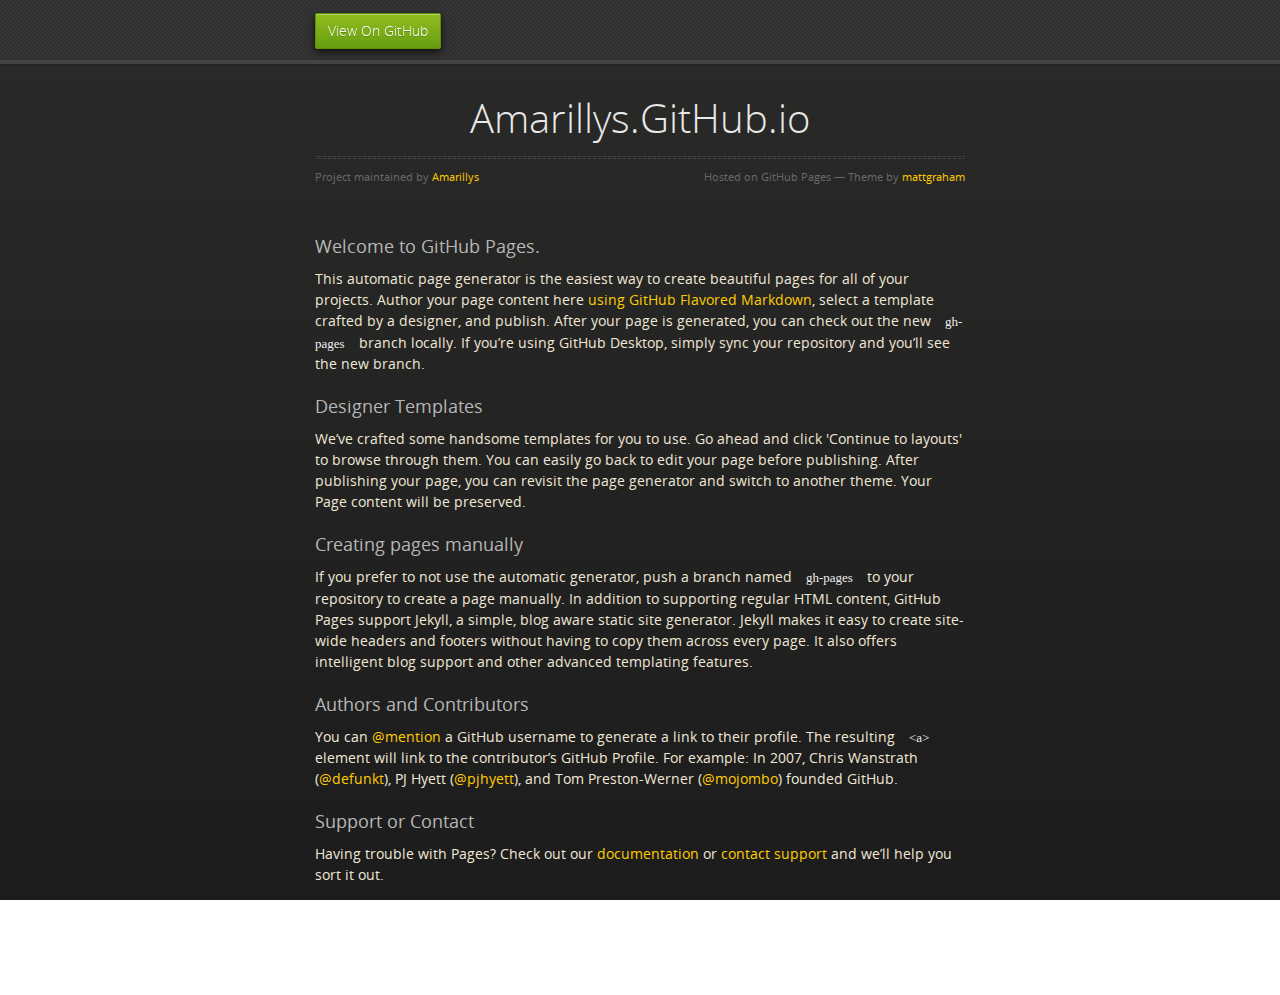
==== index.html @ ca48615a "Replace master branch with page content via GitHub" ====
<!doctype html>
<html>
  <head>
    <meta charset="utf-8">
    <meta http-equiv="X-UA-Compatible" content="chrome=1">
    <title>Amarillys.GitHub.io by Amarillys</title>
    <link rel="stylesheet" href="stylesheets/styles.css">
    <link rel="stylesheet" href="stylesheets/github-dark.css">
    <script src="https://ajax.googleapis.com/ajax/libs/jquery/1.7.1/jquery.min.js"></script>
    <script src="javascripts/respond.js"></script>
    <!--[if lt IE 9]>
      <script src="//html5shiv.googlecode.com/svn/trunk/html5.js"></script>
    <![endif]-->
    <!--[if lt IE 8]>
    <link rel="stylesheet" href="stylesheets/ie.css">
    <![endif]-->
    <meta name="viewport" content="width=device-width, initial-scale=1, user-scalable=no">

  </head>
  <body>
      <div id="header">
        <nav>
          <li class="fork"><a href="https://github.com/Amarillys">View On GitHub</a></li>
        </nav>
      </div><!-- end header -->

    <div class="wrapper">

      <section>
        <div id="title">
          <h1>Amarillys.GitHub.io</h1>
          <p></p>
          <hr>
          <span class="credits left">Project maintained by <a href="https://github.com/Amarillys">Amarillys</a></span>
          <span class="credits right">Hosted on GitHub Pages &mdash; Theme by <a href="https://twitter.com/michigangraham">mattgraham</a></span>
        </div>

        <h3>
<a id="welcome-to-github-pages" class="anchor" href="#welcome-to-github-pages" aria-hidden="true"><span aria-hidden="true" class="octicon octicon-link"></span></a>Welcome to GitHub Pages.</h3>

<p>This automatic page generator is the easiest way to create beautiful pages for all of your projects. Author your page content here <a href="https://guides.github.com/features/mastering-markdown/">using GitHub Flavored Markdown</a>, select a template crafted by a designer, and publish. After your page is generated, you can check out the new <code>gh-pages</code> branch locally. If you’re using GitHub Desktop, simply sync your repository and you’ll see the new branch.</p>

<h3>
<a id="designer-templates" class="anchor" href="#designer-templates" aria-hidden="true"><span aria-hidden="true" class="octicon octicon-link"></span></a>Designer Templates</h3>

<p>We’ve crafted some handsome templates for you to use. Go ahead and click 'Continue to layouts' to browse through them. You can easily go back to edit your page before publishing. After publishing your page, you can revisit the page generator and switch to another theme. Your Page content will be preserved.</p>

<h3>
<a id="creating-pages-manually" class="anchor" href="#creating-pages-manually" aria-hidden="true"><span aria-hidden="true" class="octicon octicon-link"></span></a>Creating pages manually</h3>

<p>If you prefer to not use the automatic generator, push a branch named <code>gh-pages</code> to your repository to create a page manually. In addition to supporting regular HTML content, GitHub Pages support Jekyll, a simple, blog aware static site generator. Jekyll makes it easy to create site-wide headers and footers without having to copy them across every page. It also offers intelligent blog support and other advanced templating features.</p>

<h3>
<a id="authors-and-contributors" class="anchor" href="#authors-and-contributors" aria-hidden="true"><span aria-hidden="true" class="octicon octicon-link"></span></a>Authors and Contributors</h3>

<p>You can <a href="https://help.github.com/articles/basic-writing-and-formatting-syntax/#mentioning-users-and-teams" class="user-mention">@mention</a> a GitHub username to generate a link to their profile. The resulting <code>&lt;a&gt;</code> element will link to the contributor’s GitHub Profile. For example: In 2007, Chris Wanstrath (<a href="https://github.com/defunkt" class="user-mention">@defunkt</a>), PJ Hyett (<a href="https://github.com/pjhyett" class="user-mention">@pjhyett</a>), and Tom Preston-Werner (<a href="https://github.com/mojombo" class="user-mention">@mojombo</a>) founded GitHub.</p>

<h3>
<a id="support-or-contact" class="anchor" href="#support-or-contact" aria-hidden="true"><span aria-hidden="true" class="octicon octicon-link"></span></a>Support or Contact</h3>

<p>Having trouble with Pages? Check out our <a href="https://help.github.com/pages">documentation</a> or <a href="https://github.com/contact">contact support</a> and we’ll help you sort it out.</p>
      </section>

    </div>
    <!--[if !IE]><script>fixScale(document);</script><![endif]-->
    
  </body>
</html>
---- stylesheets/styles.css ----
@font-face {
  font-family: 'OpenSansLight';
  src: url("../fonts/OpenSans-Light-webfont.eot");
  src: url("../fonts/OpenSans-Light-webfont.eot?#iefix") format("embedded-opentype"), url("../fonts/OpenSans-Light-webfont.woff") format("woff"), url("../fonts/OpenSans-Light-webfont.ttf") format("truetype"), url("../fonts/OpenSans-Light-webfont.svg#OpenSansLight") format("svg");
  font-weight: normal;
  font-style: normal;
}

@font-face {
  font-family: 'OpenSansLightItalic';
  src: url("../fonts/OpenSans-LightItalic-webfont.eot");
  src: url("../fonts/OpenSans-LightItalic-webfont.eot?#iefix") format("embedded-opentype"), url("../fonts/OpenSans-LightItalic-webfont.woff") format("woff"), url("../fonts/OpenSans-LightItalic-webfont.ttf") format("truetype"), url("../fonts/OpenSans-LightItalic-webfont.svg#OpenSansLightItalic") format("svg");
  font-weight: normal;
  font-style: normal;
}

@font-face {
  font-family: 'OpenSansRegular';
  src: url("../fonts/OpenSans-Regular-webfont.eot");
  src: url("../fonts/OpenSans-Regular-webfont.eot?#iefix") format("embedded-opentype"), url("../fonts/OpenSans-Regular-webfont.woff") format("woff"), url("../fonts/OpenSans-Regular-webfont.ttf") format("truetype"), url("../fonts/OpenSans-Regular-webfont.svg#OpenSansRegular") format("svg");
  font-weight: normal;
  font-style: normal;
  -webkit-font-smoothing: antialiased;
}

@font-face {
  font-family: 'OpenSansItalic';
  src: url("../fonts/OpenSans-Italic-webfont.eot");
  src: url("../fonts/OpenSans-Italic-webfont.eot?#iefix") format("embedded-opentype"), url("../fonts/OpenSans-Italic-webfont.woff") format("woff"), url("../fonts/OpenSans-Italic-webfont.ttf") format("truetype"), url("../fonts/OpenSans-Italic-webfont.svg#OpenSansItalic") format("svg");
  font-weight: normal;
  font-style: normal;
  -webkit-font-smoothing: antialiased;
}

@font-face {
  font-family: 'OpenSansSemibold';
  src: url("../fonts/OpenSans-Semibold-webfont.eot");
  src: url("../fonts/OpenSans-Semibold-webfont.eot?#iefix") format("embedded-opentype"), url("../fonts/OpenSans-Semibold-webfont.woff") format("woff"), url("../fonts/OpenSans-Semibold-webfont.ttf") format("truetype"), url("../fonts/OpenSans-Semibold-webfont.svg#OpenSansSemibold") format("svg");
  font-weight: normal;
  font-style: normal;
  -webkit-font-smoothing: antialiased;
}

@font-face {
  font-family: 'OpenSansSemiboldItalic';
  src: url("../fonts/OpenSans-SemiboldItalic-webfont.eot");
  src: url("../fonts/OpenSans-SemiboldItalic-webfont.eot?#iefix") format("embedded-opentype"), url("../fonts/OpenSans-SemiboldItalic-webfont.woff") format("woff"), url("../fonts/OpenSans-SemiboldItalic-webfont.ttf") format("truetype"), url("../fonts/OpenSans-SemiboldItalic-webfont.svg#OpenSansSemiboldItalic") format("svg");
  font-weight: normal;
  font-style: normal;
  -webkit-font-smoothing: antialiased;
}

@font-face {
  font-family: 'OpenSansBold';
  src: url("../fonts/OpenSans-Bold-webfont.eot");
  src: url("../fonts/OpenSans-Bold-webfont.eot?#iefix") format("embedded-opentype"), url("../fonts/OpenSans-Bold-webfont.woff") format("woff"), url("../fonts/OpenSans-Bold-webfont.ttf") format("truetype"), url("../fonts/OpenSans-Bold-webfont.svg#OpenSansBold") format("svg");
  font-weight: normal;
  font-style: normal;
  -webkit-font-smoothing: antialiased;
}

@font-face {
  font-family: 'OpenSansBoldItalic';
  src: url("../fonts/OpenSans-BoldItalic-webfont.eot");
  src: url("../fonts/OpenSans-BoldItalic-webfont.eot?#iefix") format("embedded-opentype"), url("../fonts/OpenSans-BoldItalic-webfont.woff") format("woff"), url("../fonts/OpenSans-BoldItalic-webfont.ttf") format("truetype"), url("../fonts/OpenSans-BoldItalic-webfont.svg#OpenSansBoldItalic") format("svg");
  font-weight: normal;
  font-style: normal;
  -webkit-font-smoothing: antialiased;
}

/* normalize.css 2012-02-07T12:37 UTC - https://github.com/necolas/normalize.css */
/* =============================================================================
   HTML5 display definitions
   ========================================================================== */
/*
 * Corrects block display not defined in IE6/7/8/9 & FF3
 */
article,
aside,
details,
figcaption,
figure,
footer,
header,
hgroup,
nav,
section,
summary {
  display: block;
}

/*
 * Corrects inline-block display not defined in IE6/7/8/9 & FF3
 */
audio,
canvas,
video {
  display: inline-block;
  *display: inline;
  *zoom: 1;
}

/*
 * Prevents modern browsers from displaying 'audio' without controls
 */
audio:not([controls]) {
  display: none;
}

/*
 * Addresses styling for 'hidden' attribute not present in IE7/8/9, FF3, S4
 * Known issue: no IE6 support
 */
[hidden] {
  display: none;
}

/* =============================================================================
   Base
   ========================================================================== */
/*
 * 1. Corrects text resizing oddly in IE6/7 when body font-size is set using em units
 *    http://clagnut.com/blog/348/#c790
 * 2. Prevents iOS text size adjust after orientation change, without disabling user zoom
 *    www.456bereastreet.com/archive/201012/controlling_text_size_in_safari_for_ios_without_disabling_user_zoom/
 */
html {
  font-size: 100%;
  /* 1 */
  -webkit-text-size-adjust: 100%;
  /* 2 */
  -ms-text-size-adjust: 100%;
  /* 2 */
}

/*
 * Addresses font-family inconsistency between 'textarea' and other form elements.
 */
html,
button,
input,
select,
textarea {
  font-family: sans-serif;
}

/*
 * Addresses margins handled incorrectly in IE6/7
 */
body {
  margin: 0;
}

/* =============================================================================
   Links
   ========================================================================== */
/*
 * Addresses outline displayed oddly in Chrome
 */
a:focus {
  outline: thin dotted;
}

/*
 * Improves readability when focused and also mouse hovered in all browsers
 * people.opera.com/patrickl/experiments/keyboard/test
 */
a:hover,
a:active {
  outline: 0;
}

/* =============================================================================
   Typography
   ========================================================================== */
/*
 * Addresses font sizes and margins set differently in IE6/7
 * Addresses font sizes within 'section' and 'article' in FF4+, Chrome, S5
 */
h1 {
  font-size: 2em;
  margin: 0.67em 0;
}

h2 {
  font-size: 1.5em;
  margin: 0.83em 0;
}

h3 {
  font-size: 1.17em;
  margin: 1em 0;
}

h4 {
  font-size: 1em;
  margin: 1.33em 0;
}

h5 {
  font-size: 0.83em;
  margin: 1.67em 0;
}

h6 {
  font-size: 0.75em;
  margin: 2.33em 0;
}

/*
 * Addresses styling not present in IE7/8/9, S5, Chrome
 */
abbr[title] {
  border-bottom: 1px dotted;
}

/*
 * Addresses style set to 'bolder' in FF3+, S4/5, Chrome
*/
b,
strong {
  font-weight: bold;
}

blockquote {
  margin: 1em 40px;
}

/*
 * Addresses styling not present in S5, Chrome
 */
dfn {
  font-style: italic;
}

/*
 * Addresses styling not present in IE6/7/8/9
 */
mark {
  background: #ff0;
  color: #000;
}

/*
 * Addresses margins set differently in IE6/7
 */
p,
pre {
  margin: 1em 0;
}

/*
 * Corrects font family set oddly in IE6, S4/5, Chrome
 * en.wikipedia.org/wiki/User:Davidgothberg/Test59
 */
pre,
code,
kbd,
samp {
  font-family: monospace, serif;
  _font-family: 'courier new', monospace;
  font-size: 1em;
}

/*
 * 1. Addresses CSS quotes not supported in IE6/7
 * 2. Addresses quote property not supported in S4
 */
/* 1 */
q {
  quotes: none;
}

/* 2 */
q:before,
q:after {
  content: '';
  content: none;
}

small {
  font-size: 75%;
}

/*
 * Prevents sub and sup affecting line-height in all browsers
 * gist.github.com/413930
 */
sub,
sup {
  font-size: 75%;
  line-height: 0;
  position: relative;
  vertical-align: baseline;
}

sup {
  top: -0.5em;
}

sub {
  bottom: -0.25em;
}

/* =============================================================================
   Lists
   ========================================================================== */
/*
 * Addresses margins set differently in IE6/7
 */
dl,
menu,
ol,
ul {
  margin: 1em 0;
}

dd {
  margin: 0 0 0 40px;
}

/*
 * Addresses paddings set differently in IE6/7
 */
menu,
ol,
ul {
  padding: 0 0 0 40px;
}

/*
 * Corrects list images handled incorrectly in IE7
 */
nav ul,
nav ol {
  list-style: none;
  list-style-image: none;
}

/* =============================================================================
   Embedded content
   ========================================================================== */
/*
 * 1. Removes border when inside 'a' element in IE6/7/8/9, FF3
 * 2. Improves image quality when scaled in IE7
 *    code.flickr.com/blog/2008/11/12/on-ui-quality-the-little-things-client-side-image-resizing/
 */
img {
  border: 0;
  /* 1 */
  -ms-interpolation-mode: bicubic;
  /* 2 */
}

/*
 * Corrects overflow displayed oddly in IE9
 */
svg:not(:root) {
  overflow: hidden;
}

/* =============================================================================
   Figures
   ========================================================================== */
/*
 * Addresses margin not present in IE6/7/8/9, S5, O11
 */
figure {
  margin: 0;
}

/* =============================================================================
   Forms
   ========================================================================== */
/*
 * Corrects margin displayed oddly in IE6/7
 */
form {
  margin: 0;
}

/*
 * Define consistent border, margin, and padding
 */
fieldset {
  border: 1px solid #c0c0c0;
  margin: 0 2px;
  padding: 0.35em 0.625em 0.75em;
}

/*
 * 1. Corrects color not being inherited in IE6/7/8/9
 * 2. Corrects text not wrapping in FF3 
 * 3. Corrects alignment displayed oddly in IE6/7
 */
legend {
  border: 0;
  /* 1 */
  padding: 0;
  white-space: normal;
  /* 2 */
  *margin-left: -7px;
  /* 3 */
}

/*
 * 1. Corrects font size not being inherited in all browsers
 * 2. Addresses margins set differently in IE6/7, FF3+, S5, Chrome
 * 3. Improves appearance and consistency in all browsers
 */
button,
input,
select,
textarea {
  font-size: 100%;
  /* 1 */
  margin: 0;
  /* 2 */
  vertical-align: baseline;
  /* 3 */
  *vertical-align: middle;
  /* 3 */
}

/*
 * Addresses FF3/4 setting line-height on 'input' using !important in the UA stylesheet
 */
button,
input {
  line-height: normal;
  /* 1 */
}

/*
 * 1. Improves usability and consistency of cursor style between image-type 'input' and others
 * 2. Corrects inability to style clickable 'input' types in iOS
 * 3. Removes inner spacing in IE7 without affecting normal text inputs
 *    Known issue: inner spacing remains in IE6
 */
button,
input[type="button"],
input[type="reset"],
input[type="submit"] {
  cursor: pointer;
  /* 1 */
  -webkit-appearance: button;
  /* 2 */
  *overflow: visible;
  /* 3 */
}

/*
 * Re-set default cursor for disabled elements
 */
button[disabled],
input[disabled] {
  cursor: default;
}

/*
 * 1. Addresses box sizing set to content-box in IE8/9
 * 2. Removes excess padding in IE8/9
 * 3. Removes excess padding in IE7
      Known issue: excess padding remains in IE6
 */
input[type="checkbox"],
input[type="radio"] {
  box-sizing: border-box;
  /* 1 */
  padding: 0;
  /* 2 */
  *height: 13px;
  /* 3 */
  *width: 13px;
  /* 3 */
}

/*
 * 1. Addresses appearance set to searchfield in S5, Chrome
 * 2. Addresses box-sizing set to border-box in S5, Chrome (include -moz to future-proof)
 */
input[type="search"] {
  -webkit-appearance: textfield;
  /* 1 */
  -moz-box-sizing: content-box;
  -webkit-box-sizing: content-box;
  /* 2 */
  box-sizing: content-box;
}

/*
 * Removes inner padding and search cancel button in S5, Chrome on OS X
 */
input[type="search"]::-webkit-search-decoration,
input[type="search"]::-webkit-search-cancel-button {
  -webkit-appearance: none;
}

/*
 * Removes inner padding and border in FF3+
 * www.sitepen.com/blog/2008/05/14/the-devils-in-the-details-fixing-dojos-toolbar-buttons/
 */
button::-moz-focus-inner,
input::-moz-focus-inner {
  border: 0;
  padding: 0;
}

/*
 * 1. Removes default vertical scrollbar in IE6/7/8/9
 * 2. Improves readability and alignment in all browsers
 */
textarea {
  overflow: auto;
  /* 1 */
  vertical-align: top;
  /* 2 */
}

/* =============================================================================
   Tables
   ========================================================================== */
/*
 * Remove most spacing between table cells
 */
table {
  border-collapse: collapse;
  border-spacing: 0;
}

body {
  padding: 0px 0 20px 0px;
  margin: 0px;
  font: 14px/1.5 "OpenSansRegular", "Helvetica Neue", Helvetica, Arial, sans-serif;
  color: #f0e7d5;
  font-weight: normal;
  background: #252525;
  background-attachment: fixed !important;
  background: -webkit-gradient(linear, 50% 0%, 50% 100%, color-stop(0%, #2a2a29), color-stop(100%, #1c1c1c));
  background: -webkit-linear-gradient(#2a2a29, #1c1c1c);
  background: -moz-linear-gradient(#2a2a29, #1c1c1c);
  background: -o-linear-gradient(#2a2a29, #1c1c1c);
  background: -ms-linear-gradient(#2a2a29, #1c1c1c);
  background: linear-gradient(#2a2a29, #1c1c1c);
}

h1, h2, h3, h4, h5, h6 {
  color: #e8e8e8;
  margin: 0 0 10px;
  font-family: 'OpenSansRegular', "Helvetica Neue", Helvetica, Arial, sans-serif;
  font-weight: normal;
}

p, ul, ol, table, pre, dl {
  margin: 0 0 20px;
}

h1, h2, h3 {
  line-height: 1.1;
}

h1 {
  font-size: 28px;
}

h2 {
  font-size: 24px;
}

h4, h5, h6 {
  color: #e8e8e8;
}

h3 {
  font-size: 18px;
  line-height: 24px;
  font-family: 'OpenSansRegular', "Helvetica Neue", Helvetica, Arial, sans-serif !important;
  font-weight: normal;
  color: #b6b6b6;
}

a {
  color: #ffcc00;
  font-weight: 400;
  text-decoration: none;
}
a:hover {
  color: #ffeb9b;
}

a small {
  font-size: 11px;
  color: #666;
  margin-top: -0.6em;
  display: block;
}

ul {
  list-style-image: url("../images/bullet.png");
}

strong {
  font-family: 'OpenSansBold', "Helvetica Neue", Helvetica, Arial, sans-serif !important;
  font-weight: normal;
}

.wrapper {
  max-width: 650px;
  margin: 0 auto;
  position: relative;
  padding: 0 20px;
}

section img {
  max-width: 100%;
}

blockquote {
  border-left: 3px solid #ffcc00;
  margin: 0;
  padding: 0 0 0 20px;
  font-style: italic;
}

code {
  font-family: "Lucida Sans", Monaco, Bitstream Vera Sans Mono, Lucida Console, Terminal;
  color: #efefef;
  font-size: 13px;
  margin: 0 4px;
  padding: 4px 6px;
  -moz-border-radius: 2px;
  -webkit-border-radius: 2px;
  -o-border-radius: 2px;
  -ms-border-radius: 2px;
  -khtml-border-radius: 2px;
  border-radius: 2px;
}

pre {
  padding: 8px 15px;
  background: #191919;
  -moz-border-radius: 2px;
  -webkit-border-radius: 2px;
  -o-border-radius: 2px;
  -ms-border-radius: 2px;
  -khtml-border-radius: 2px;
  border-radius: 2px;
  border: 1px solid #121212;
  -moz-box-shadow: inset 0 1px 3px rgba(0, 0, 0, 0.3);
  -webkit-box-shadow: inset 0 1px 3px rgba(0, 0, 0, 0.3);
  -o-box-shadow: inset 0 1px 3px rgba(0, 0, 0, 0.3);
  box-shadow: inset 0 1px 3px rgba(0, 0, 0, 0.3);
  overflow: auto;
  overflow-y: hidden;
}
pre code {
  color: #efefef;
  text-shadow: 0px 1px 0px #000;
  margin: 0;
  padding: 0;
}

table {
  width: 100%;
  border-collapse: collapse;
}

th {
  text-align: left;
  padding: 5px 10px;
  border-bottom: 1px solid #434343;
  color: #b6b6b6;
  font-family: 'OpenSansSemibold', "Helvetica Neue", Helvetica, Arial, sans-serif !important;
  font-weight: normal;
}

td {
  text-align: left;
  padding: 5px 10px;
  border-bottom: 1px solid #434343;
}

hr {
  border: 0;
  outline: none;
  height: 3px;
  background: transparent url("../images/hr.gif") center center repeat-x;
  margin: 0 0 20px;
}

dt {
  color: #F0E7D5;
  font-family: 'OpenSansSemibold', "Helvetica Neue", Helvetica, Arial, sans-serif !important;
  font-weight: normal;
}

#header {
  z-index: 100;
  left: 0;
  top: 0px;
  height: 60px;
  width: 100%;
  position: fixed;
  background: url(../images/nav-bg.gif) #353535;
  border-bottom: 4px solid #434343;
  -moz-box-shadow: 0px 1px 3px rgba(0, 0, 0, 0.25);
  -webkit-box-shadow: 0px 1px 3px rgba(0, 0, 0, 0.25);
  -o-box-shadow: 0px 1px 3px rgba(0, 0, 0, 0.25);
  box-shadow: 0px 1px 3px rgba(0, 0, 0, 0.25);
}
#header nav {
  max-width: 650px;
  margin: 0 auto;
  padding: 0 10px;
  background: blue;
  margin: 6px auto;
}
#header nav li {
  font-family: 'OpenSansLight', "Helvetica Neue", Helvetica, Arial, sans-serif;
  font-weight: normal;
  list-style: none;
  display: inline;
  color: white;
  line-height: 50px;
  text-shadow: 0px 1px 0px rgba(0, 0, 0, 0.2);
  font-size: 14px;
}
#header nav li a {
  color: white;
  border: 1px solid #5d910b;
  background: -webkit-gradient(linear, 50% 0%, 50% 100%, color-stop(0%, #93bd20), color-stop(100%, #659e10));
  background: -webkit-linear-gradient(#93bd20, #659e10);
  background: -moz-linear-gradient(#93bd20, #659e10);
  background: -o-linear-gradient(#93bd20, #659e10);
  background: -ms-linear-gradient(#93bd20, #659e10);
  background: linear-gradient(#93bd20, #659e10);
  -moz-border-radius: 2px;
  -webkit-border-radius: 2px;
  -o-border-radius: 2px;
  -ms-border-radius: 2px;
  -khtml-border-radius: 2px;
  border-radius: 2px;
  -moz-box-shadow: inset 0px 1px 0px rgba(255, 255, 255, 0.3), 0px 3px 7px rgba(0, 0, 0, 0.7);
  -webkit-box-shadow: inset 0px 1px 0px rgba(255, 255, 255, 0.3), 0px 3px 7px rgba(0, 0, 0, 0.7);
  -o-box-shadow: inset 0px 1px 0px rgba(255, 255, 255, 0.3), 0px 3px 7px rgba(0, 0, 0, 0.7);
  box-shadow: inset 0px 1px 0px rgba(255, 255, 255, 0.3), 0px 3px 7px rgba(0, 0, 0, 0.7);
  background-color: #93bd20;
  padding: 10px 12px;
  margin-top: 6px;
  line-height: 14px;
  font-size: 14px;
  display: inline-block;
  text-align: center;
}
#header nav li a:hover {
  background: -webkit-gradient(linear, 50% 0%, 50% 100%, color-stop(0%, #749619), color-stop(100%, #527f0e));
  background: -webkit-linear-gradient(#749619, #527f0e);
  background: -moz-linear-gradient(#749619, #527f0e);
  background: -o-linear-gradient(#749619, #527f0e);
  background: -ms-linear-gradient(#749619, #527f0e);
  background: linear-gradient(#749619, #527f0e);
  background-color: #659e10;
  border: 1px solid #527f0e;
  -moz-box-shadow: inset 0px 1px 1px rgba(0, 0, 0, 0.2), 0px 1px 0px rgba(0, 0, 0, 0);
  -webkit-box-shadow: inset 0px 1px 1px rgba(0, 0, 0, 0.2), 0px 1px 0px rgba(0, 0, 0, 0);
  -o-box-shadow: inset 0px 1px 1px rgba(0, 0, 0, 0.2), 0px 1px 0px rgba(0, 0, 0, 0);
  box-shadow: inset 0px 1px 1px rgba(0, 0, 0, 0.2), 0px 1px 0px rgba(0, 0, 0, 0);
}
#header nav li.fork {
  float: left;
  margin-left: 0px;
}
#header nav li.downloads {
  float: right;
  margin-left: 6px;
}
#header nav li.title {
  float: right;
  margin-right: 10px;
  font-size: 11px;
}

section {
  max-width: 650px;
  padding: 30px 0px 50px 0px;
  margin: 20px 0;
  margin-top: 70px;
}
section #title {
  border: 0;
  outline: none;
  margin: 0 0 50px 0;
  padding: 0 0 5px 0;
}
section #title h1 {
  font-family: 'OpenSansLight', "Helvetica Neue", Helvetica, Arial, sans-serif;
  font-weight: normal;
  font-size: 40px;
  text-align: center;
  line-height: 36px;
}
section #title p {
  color: #d7cfbe;
  font-family: 'OpenSansLight', "Helvetica Neue", Helvetica, Arial, sans-serif;
  font-weight: normal;
  font-size: 18px;
  text-align: center;
}
section #title .credits {
  font-size: 11px;
  font-family: 'OpenSansRegular', "Helvetica Neue", Helvetica, Arial, sans-serif;
  font-weight: normal;
  color: #696969;
  margin-top: -10px;
}
section #title .credits.left {
  float: left;
}
section #title .credits.right {
  float: right;
}

@media print, screen and (max-width: 720px) {
  #title .credits {
    display: block;
    width: 100%;
    line-height: 30px;
    text-align: center;
  }
  #title .credits .left {
    float: none;
    display: block;
  }
  #title .credits .right {
    float: none;
    display: block;
  }
}
@media print, screen and (max-width: 480px) {
  #header {
    margin-top: -20px;
  }

  section {
    margin-top: 40px;
  }

  nav {
    display: none;
  }
}
---- stylesheets/github-dark.css ----
/*
   Copyright 2014 GitHub Inc.

   Licensed under the Apache License, Version 2.0 (the "License");
   you may not use this file except in compliance with the License.
   You may obtain a copy of the License at

       http://www.apache.org/licenses/LICENSE-2.0

   Unless required by applicable law or agreed to in writing, software
   distributed under the License is distributed on an "AS IS" BASIS,
   WITHOUT WARRANTIES OR CONDITIONS OF ANY KIND, either express or implied.
   See the License for the specific language governing permissions and
   limitations under the License.

*/

.pl-c /* comment */ {
  color: #969896;
}

.pl-c1      /* constant, markup.raw, meta.diff.header, meta.module-reference, meta.property-name, support, support.constant, support.variable, variable.other.constant */,
.pl-s .pl-v /* string variable */ {
  color: #0099cd;
}

.pl-e  /* entity */,
.pl-en /* entity.name */ {
  color: #9774cb;
}

.pl-s .pl-s1 /* string source */,
.pl-smi      /* storage.modifier.import, storage.modifier.package, storage.type.java, variable.other, variable.parameter.function */ {
  color: #ddd;
}

.pl-ent /* entity.name.tag */ {
  color: #7bcc72;
}

.pl-k /* keyword, storage, storage.type */ {
  color: #cc2372;
}

.pl-pds              /* punctuation.definition.string, string.regexp.character-class */,
.pl-s                /* string */,
.pl-s .pl-pse .pl-s1 /* string punctuation.section.embedded source */,
.pl-sr               /* string.regexp */,
.pl-sr .pl-cce       /* string.regexp constant.character.escape */,
.pl-sr .pl-sra       /* string.regexp string.regexp.arbitrary-repitition */,
.pl-sr .pl-sre       /* string.regexp source.ruby.embedded */ {
  color: #3c66e2;
}

.pl-v /* variable */ {
  color: #fb8764;
}

.pl-id /* invalid.deprecated */ {
  color: #e63525;
}

.pl-ii /* invalid.illegal */ {
  background-color: #e63525;
  color: #f8f8f8;
}

.pl-sr .pl-cce /* string.regexp constant.character.escape */ {
  color: #7bcc72;
  font-weight: bold;
}

.pl-ml /* markup.list */ {
  color: #c26b2b;
}

.pl-mh        /* markup.heading */,
.pl-mh .pl-en /* markup.heading entity.name */,
.pl-ms        /* meta.separator */ {
  color: #264ec5;
  font-weight: bold;
}

.pl-mq /* markup.quote */ {
  color: #00acac;
}

.pl-mi /* markup.italic */ {
  color: #ddd;
  font-style: italic;
}

.pl-mb /* markup.bold */ {
  color: #ddd;
  font-weight: bold;
}

.pl-md /* markup.deleted, meta.diff.header.from-file */ {
  background-color: #ffecec;
  color: #bd2c00;
}

.pl-mi1 /* markup.inserted, meta.diff.header.to-file */ {
  background-color: #eaffea;
  color: #55a532;
}

.pl-mdr /* meta.diff.range */ {
  color: #9774cb;
  font-weight: bold;
}

.pl-mo /* meta.output */ {
  color: #264ec5;
}
---- stylesheets/ie.css ----
nav {
  display: none;
}
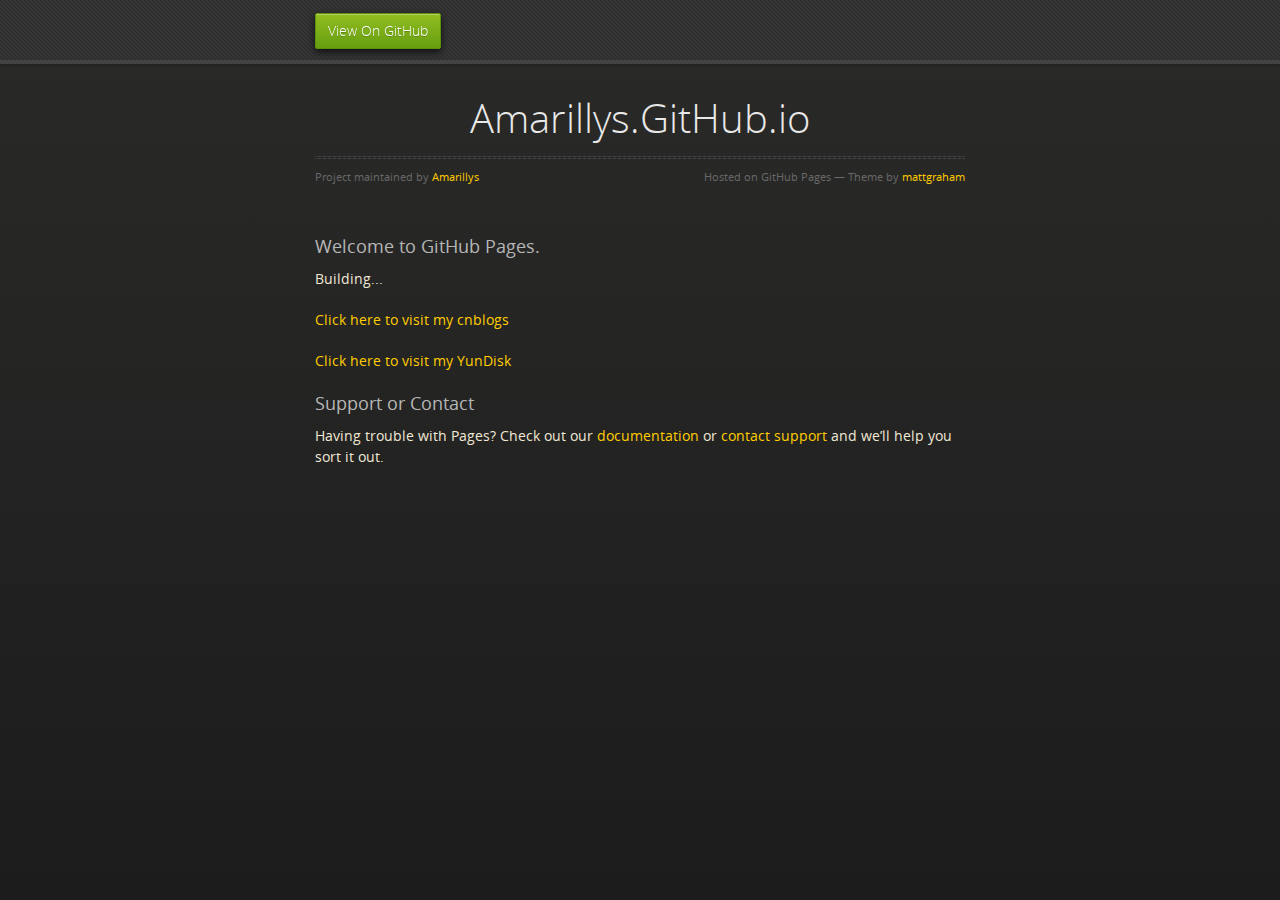
==== commit 1afe70d4: "First Step!" ====
--- a/index.html
+++ b/index.html
@@ -3,7 +3,7 @@
   <head>
     <meta charset="utf-8">
     <meta http-equiv="X-UA-Compatible" content="chrome=1">
-    <title>Amarillys.GitHub.io by Amarillys</title>
+    <title>MaikazeSekai by Amarillys</title>
     <link rel="stylesheet" href="stylesheets/styles.css">
     <link rel="stylesheet" href="stylesheets/github-dark.css">
     <script src="https://ajax.googleapis.com/ajax/libs/jquery/1.7.1/jquery.min.js"></script>
@@ -38,22 +38,9 @@
         <h3>
 <a id="welcome-to-github-pages" class="anchor" href="#welcome-to-github-pages" aria-hidden="true"><span aria-hidden="true" class="octicon octicon-link"></span></a>Welcome to GitHub Pages.</h3>
 
-<p>This automatic page generator is the easiest way to create beautiful pages for all of your projects. Author your page content here <a href="https://guides.github.com/features/mastering-markdown/">using GitHub Flavored Markdown</a>, select a template crafted by a designer, and publish. After your page is generated, you can check out the new <code>gh-pages</code> branch locally. If you’re using GitHub Desktop, simply sync your repository and you’ll see the new branch.</p>
-
-<h3>
-<a id="designer-templates" class="anchor" href="#designer-templates" aria-hidden="true"><span aria-hidden="true" class="octicon octicon-link"></span></a>Designer Templates</h3>
-
-<p>We’ve crafted some handsome templates for you to use. Go ahead and click 'Continue to layouts' to browse through them. You can easily go back to edit your page before publishing. After publishing your page, you can revisit the page generator and switch to another theme. Your Page content will be preserved.</p>
-
-<h3>
-<a id="creating-pages-manually" class="anchor" href="#creating-pages-manually" aria-hidden="true"><span aria-hidden="true" class="octicon octicon-link"></span></a>Creating pages manually</h3>
-
-<p>If you prefer to not use the automatic generator, push a branch named <code>gh-pages</code> to your repository to create a page manually. In addition to supporting regular HTML content, GitHub Pages support Jekyll, a simple, blog aware static site generator. Jekyll makes it easy to create site-wide headers and footers without having to copy them across every page. It also offers intelligent blog support and other advanced templating features.</p>
-
-<h3>
-<a id="authors-and-contributors" class="anchor" href="#authors-and-contributors" aria-hidden="true"><span aria-hidden="true" class="octicon octicon-link"></span></a>Authors and Contributors</h3>
-
-<p>You can <a href="https://help.github.com/articles/basic-writing-and-formatting-syntax/#mentioning-users-and-teams" class="user-mention">@mention</a> a GitHub username to generate a link to their profile. The resulting <code>&lt;a&gt;</code> element will link to the contributor’s GitHub Profile. For example: In 2007, Chris Wanstrath (<a href="https://github.com/defunkt" class="user-mention">@defunkt</a>), PJ Hyett (<a href="https://github.com/pjhyett" class="user-mention">@pjhyett</a>), and Tom Preston-Werner (<a href="https://github.com/mojombo" class="user-mention">@mojombo</a>) founded GitHub.</p>
+<p>Building...</p>
+<p><a href="http://www.cnblogs.com/maikaze/">Click here to visit my cnblogs</a><p>
+<p><a href="http://sekai.maikaze.win">Click here to visit my YunDisk</a><p>
 
 <h3>
 <a id="support-or-contact" class="anchor" href="#support-or-contact" aria-hidden="true"><span aria-hidden="true" class="octicon octicon-link"></span></a>Support or Contact</h3>
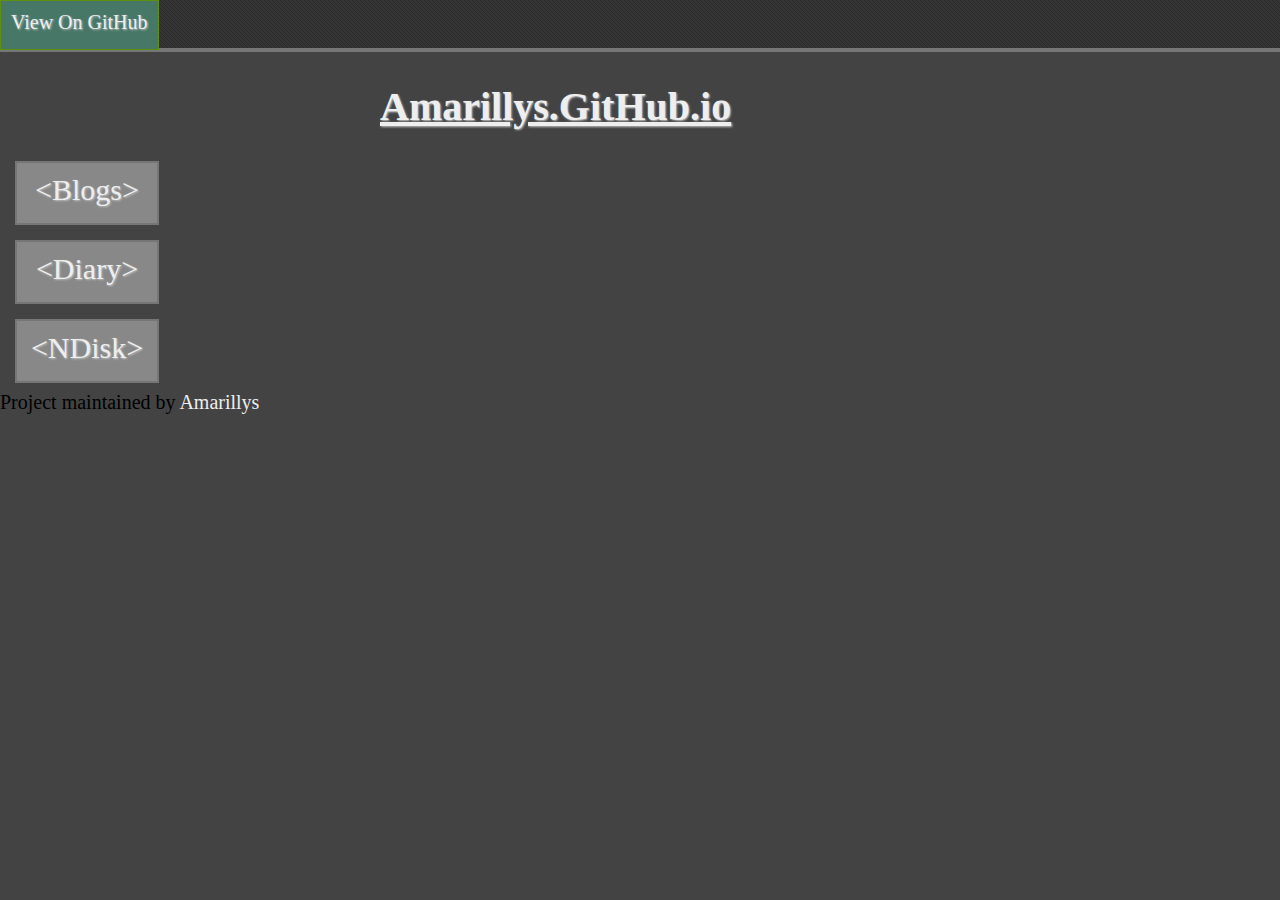
==== commit c1745736: "Delete!" ====
--- a/index.html
+++ b/index.html
@@ -1,55 +1,22 @@
 <!doctype html>
 <html>
   <head>
-    <meta charset="utf-8">
-    <meta http-equiv="X-UA-Compatible" content="chrome=1">
-    <title>MaikazeSekai by Amarillys</title>
-    <link rel="stylesheet" href="stylesheets/styles.css">
-    <link rel="stylesheet" href="stylesheets/github-dark.css">
-    <script src="https://ajax.googleapis.com/ajax/libs/jquery/1.7.1/jquery.min.js"></script>
-    <script src="javascripts/respond.js"></script>
-    <!--[if lt IE 9]>
-      <script src="//html5shiv.googlecode.com/svn/trunk/html5.js"></script>
-    <![endif]-->
-    <!--[if lt IE 8]>
-    <link rel="stylesheet" href="stylesheets/ie.css">
-    <![endif]-->
-    <meta name="viewport" content="width=device-width, initial-scale=1, user-scalable=no">
-
-  </head>
+    <meta charset="utf-8">  
+    <link rel="stylesheet" href="style/main.css">
+  </head>  
   <body>
-      <div id="header">
-        <nav>
-          <li class="fork"><a href="https://github.com/Amarillys">View On GitHub</a></li>
-        </nav>
-      </div><!-- end header -->
-
-    <div class="wrapper">
-
-      <section>
-        <div id="title">
-          <h1>Amarillys.GitHub.io</h1>
-          <p></p>
-          <hr>
-          <span class="credits left">Project maintained by <a href="https://github.com/Amarillys">Amarillys</a></span>
-          <span class="credits right">Hosted on GitHub Pages &mdash; Theme by <a href="https://twitter.com/michigangraham">mattgraham</a></span>
-        </div>
-
-        <h3>
-<a id="welcome-to-github-pages" class="anchor" href="#welcome-to-github-pages" aria-hidden="true"><span aria-hidden="true" class="octicon octicon-link"></span></a>Welcome to GitHub Pages.</h3>
-
-<p>Building...</p>
-<p><a href="http://www.cnblogs.com/maikaze/">Click here to visit my cnblogs</a><p>
-<p><a href="http://sekai.maikaze.win">Click here to visit my YunDisk</a><p>
-
-<h3>
-<a id="support-or-contact" class="anchor" href="#support-or-contact" aria-hidden="true"><span aria-hidden="true" class="octicon octicon-link"></span></a>Support or Contact</h3>
-
-<p>Having trouble with Pages? Check out our <a href="https://help.github.com/pages">documentation</a> or <a href="https://github.com/contact">contact support</a> and we’ll help you sort it out.</p>
-      </section>
-
-    </div>
-    <!--[if !IE]><script>fixScale(document);</script><![endif]-->
+  <div class="HeaderBar">
+    <nav>
+      <div class="HeaderBtn"><a href="https://github.com/Amarillys" target="_blank">View On GitHub</a></div>
+    </nav> 
+  </div>
+  <main>  
+      <h1 class="title">　　<u>Amarillys.GitHub.io</u></h1>
+      <div onmouseover="this.className='OnMenu'" onmouseout="this.className='OutMenu'" class="MenuBtn"><a href="blog">&lt;Blogs&gt;</a></div>      
+      <div onmouseover="this.className='OnMenu'" onmouseout="this.className='OutMenu'" class="MenuBtn"><a href="diary">&lt;Diary&gt;</a></div>
+      <div onmouseover="this.className='OnMenu'" onmouseout="this.className='OutMenu'" class="MenuBtn"><a href="http://nscripter.ys168.com" target="_blank">&lt;NDisk&gt;</a></div>
     
+    <span class="credits left">Project maintained by <a href="https://github.com/Amarillys">Amarillys</a></span>
+  <main>
   </body>
 </html>
--- a/style/main.css
+++ b/style/main.css
@@ -0,0 +1,109 @@
+﻿body {    
+    background-color:#434343;
+    font-family:cambria, consolas, tahoma;
+    margin:0px;  
+    font-size:15pt;    
+}
+
+nav {
+    background-image: url(../image/nav-bg.gif);    
+    background-origin: padding-box;
+    background-size: auto;
+}
+
+.HeaderBar {
+    background-attachment: scroll;
+    background-clip: border-box;
+    background-color: #535353;
+    background-image: url(../image/nav-bg.gif);
+    background-origin: padding-box;
+    background-size: auto;
+    border-bottom-color: #767676;
+    border-bottom-style: solid;
+    border-bottom-width: 4px;
+    margin:0px;
+    font-size:15pt;
+    height:48px;
+}
+
+.HeaderBtn {
+    background-color: #477767;
+    border: 1px solid #5d910b;
+    color: #eee;
+    float:left;
+    height:28px;
+    padding:10px;
+    text-align: center;    
+    text-shadow: silver 1px 1px 2px;
+    width:auto;
+}
+
+.MenuBtn {
+    background-color:#888;
+    border:2px;
+    border-style:solid;
+    border-color:#767676;
+    font-size:30px;
+    margin-left:15px;
+    margin-right:15px;
+    margin-top:15px;
+    margin-bottom:8px;
+    padding:10px;
+    position:relative;
+    text-align:center;
+    text-shadow: silver 1px 1px 2px;
+    width:120px;
+    height:40px;
+}
+
+a {
+    color:#eee;
+    text-decoration: none;
+}
+
+.OutMenu {
+    background-color:#888;
+    border:2px;
+    border-style:solid;
+    border-color:#767676;
+    color:#eee;
+    font-size:30px;
+    margin-left:15px;
+    margin-right:15px;
+    margin-top:15px;
+    margin-bottom:8px;
+    padding:10px;
+    position:relative;
+    text-align:center;
+    text-shadow: silver 1px 1px 2px;
+    width:120px;
+    height:40px;
+}
+
+.OnMenu {
+    background-color:#aaa;
+    border:2px;
+    border-style:solid;
+    border-color:#767676;
+    color:#0f9;
+    font-size:32px;
+    margin-left:15px;
+    margin-right:15px;
+    margin-top:15px;
+    margin-bottom:8px;
+    padding:10px;
+    position:relative;
+    text-align:center;
+    text-shadow: white 2px 2px 2px;
+    width:120px;
+    height:40px;
+}
+
+.title {
+    color:#eee;
+    padding-left:300px;
+    text-shadow: silver 1px 1px 2px;
+}
+
+main {
+}